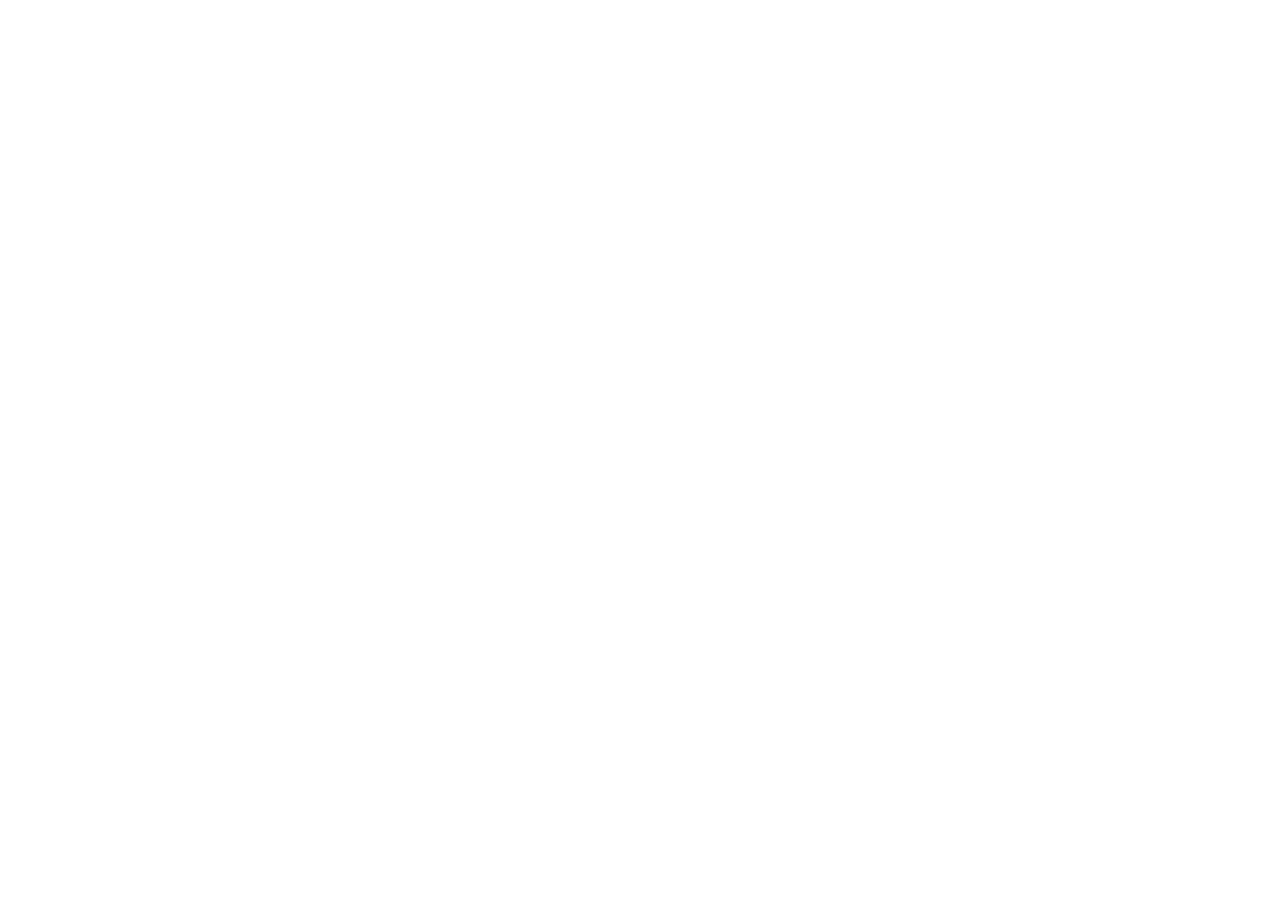
==== index.html @ 5d578e99 "Primer commit" ====
<!DOCTYPE html>
<html lang="en">
<head>
    <script src="App.js"></script>
    <meta charset="UTF-8">
    <meta http-equiv="X-UA-Compatible" content="IE=edge">
    <meta name="viewport" content="width=device-width, initial-scale=1.0">
    <title>Document</title>
</head>
<body>
    
</body>
</html>
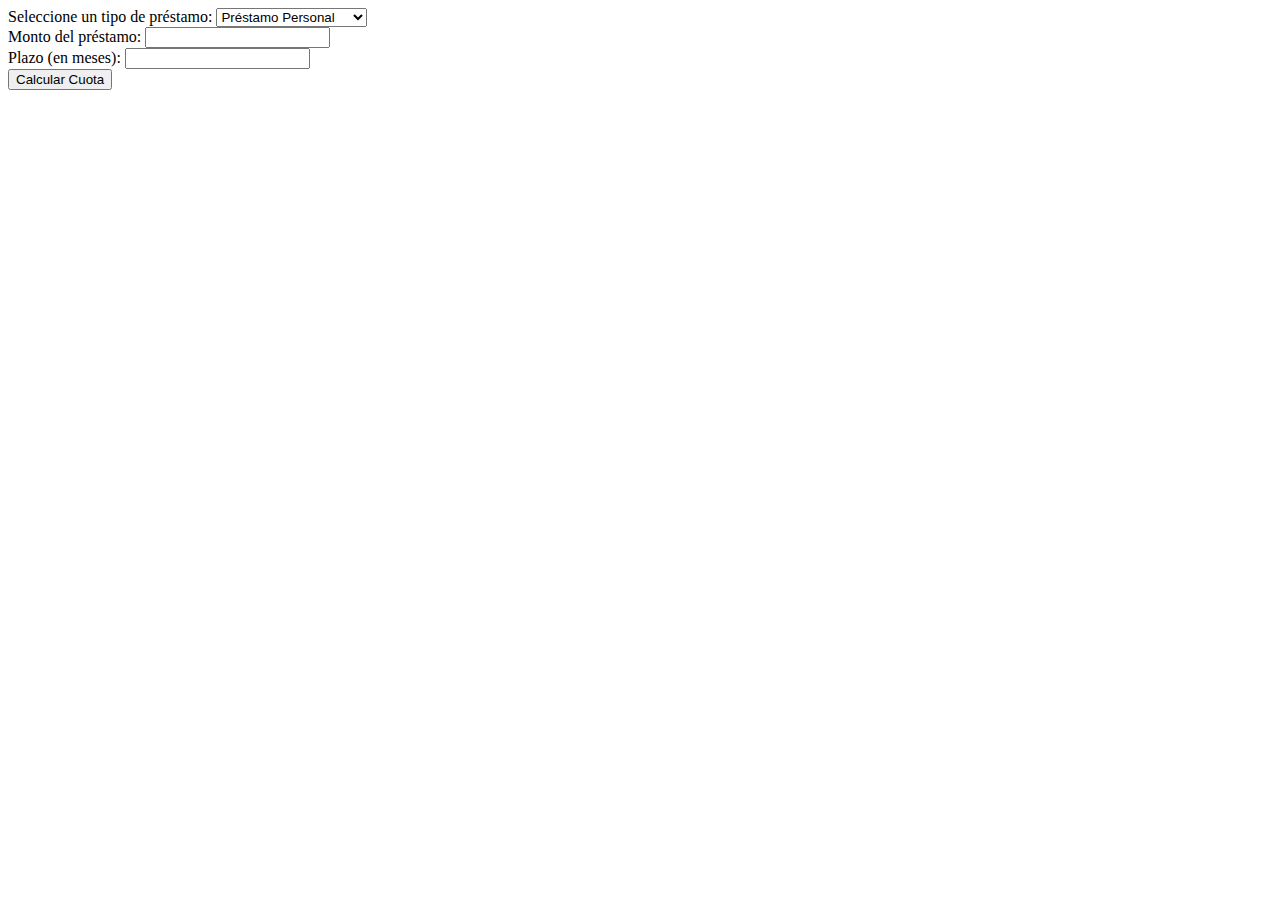
==== commit 44c4c488: "Proyecto final v1" ====
--- a/index.html
+++ b/index.html
@@ -1,13 +1,37 @@
 <!DOCTYPE html>
 <html lang="en">
 <head>
-    <script src="App.js"></script>
-    <meta charset="UTF-8">
-    <meta http-equiv="X-UA-Compatible" content="IE=edge">
-    <meta name="viewport" content="width=device-width, initial-scale=1.0">
-    <title>Document</title>
+  <meta charset="UTF-8">
+  <meta name="viewport" content="width=device-width, initial-scale=1.0">
+  <title>Calculadora</title>
 </head>
 <body>
-    
+    <!-- Estructura básica del simulador de préstamos en el HTML -->
+    <div>
+        <label for="tipoPrestamoSelect">Seleccione un tipo de préstamo:</label>
+        <select id="tipoPrestamoSelect">
+            <!-- Aquí puedes agregar opciones con los nombres de los préstamos -->
+            <!-- Por ejemplo: -->
+            <option value="PrestamoPersonal">Préstamo Personal</option>
+            <option value="PrestamoHipotecario">Préstamo Hipotecario</option>
+            <!-- Agrega otras opciones según tus datos simulados -->
+        </select>
+    </div>
+  
+  <div>
+    <label for="montoInput">Monto del préstamo:</label>
+    <input type="number" id="montoInput">
+  </div>
+  
+  <div>
+    <label for="plazoInput">Plazo (en meses):</label>
+    <input type="number" id="plazoInput">
+  </div>
+  
+  <button id="calcularBtn">Calcular Cuota</button>
+  
+  <div id="resultado"></div>
+  
+    <script src="App.js"></script>
 </body>
-</html>+</html>
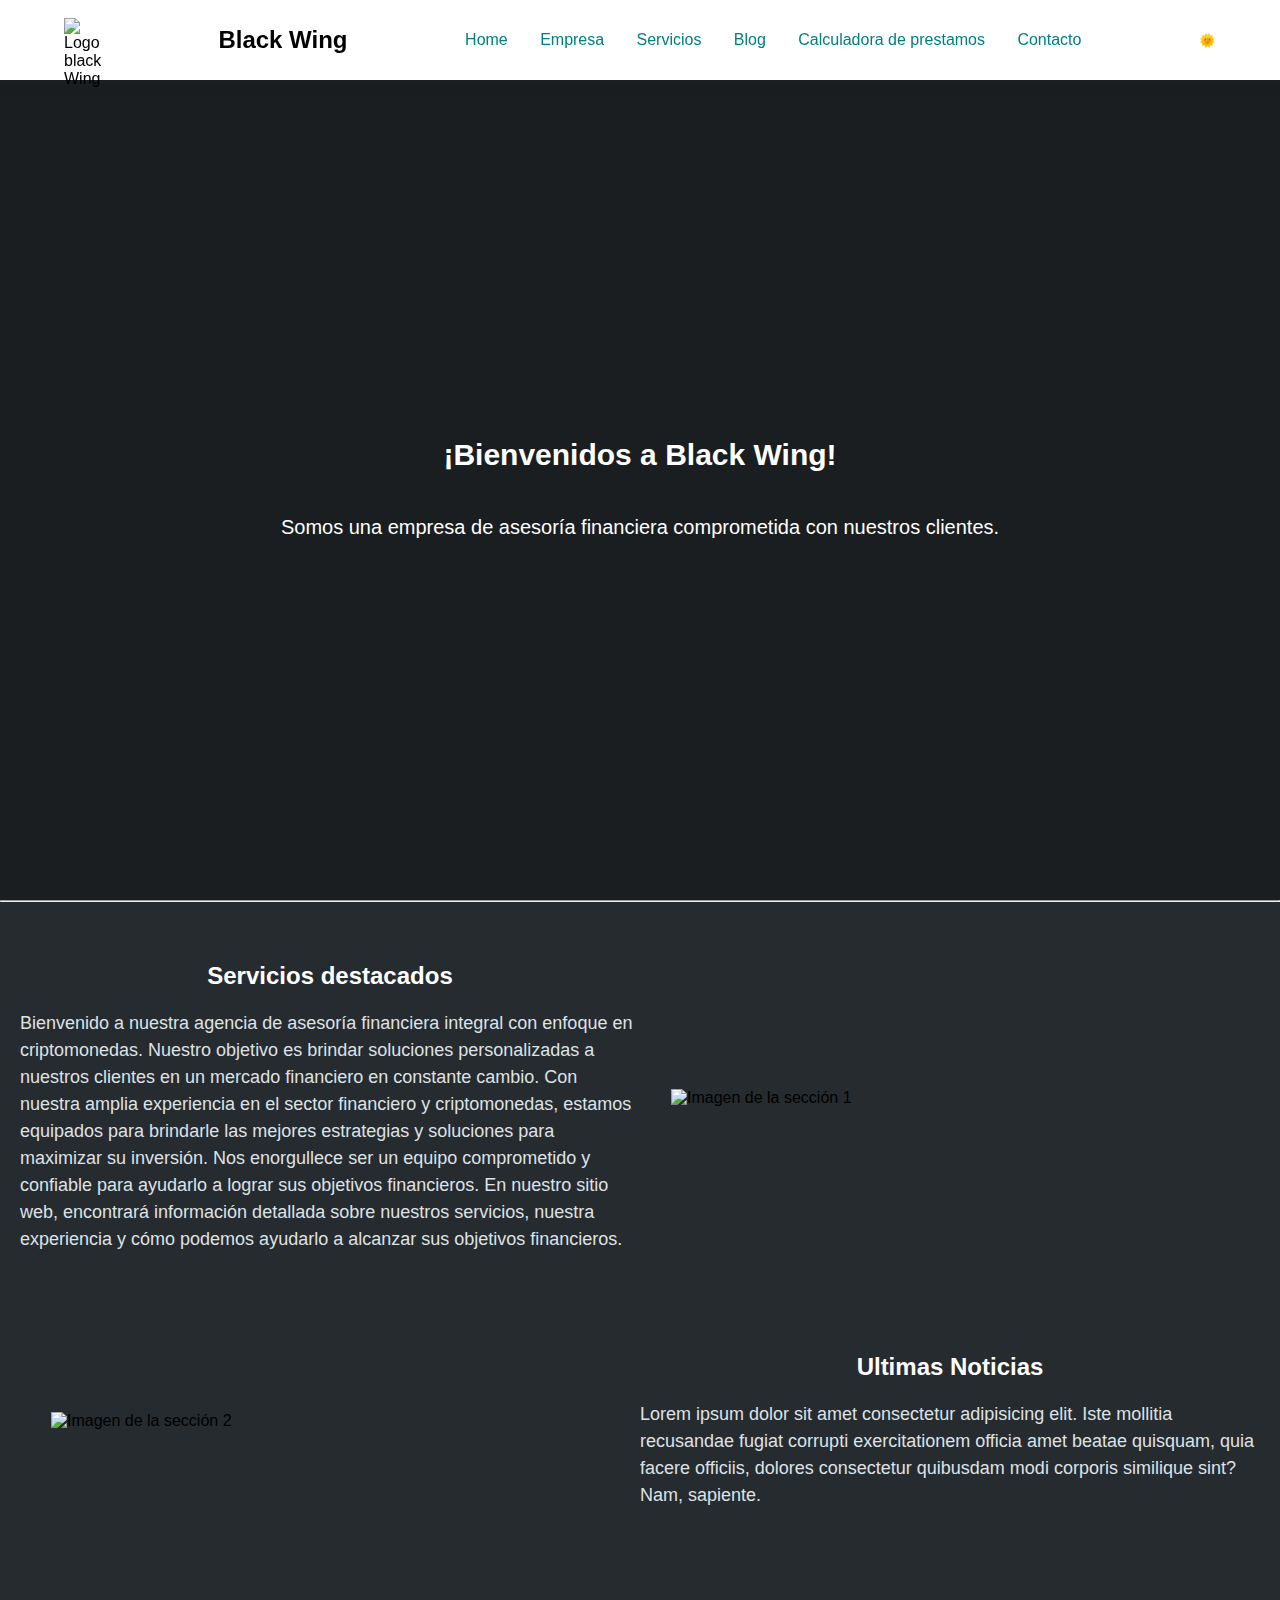
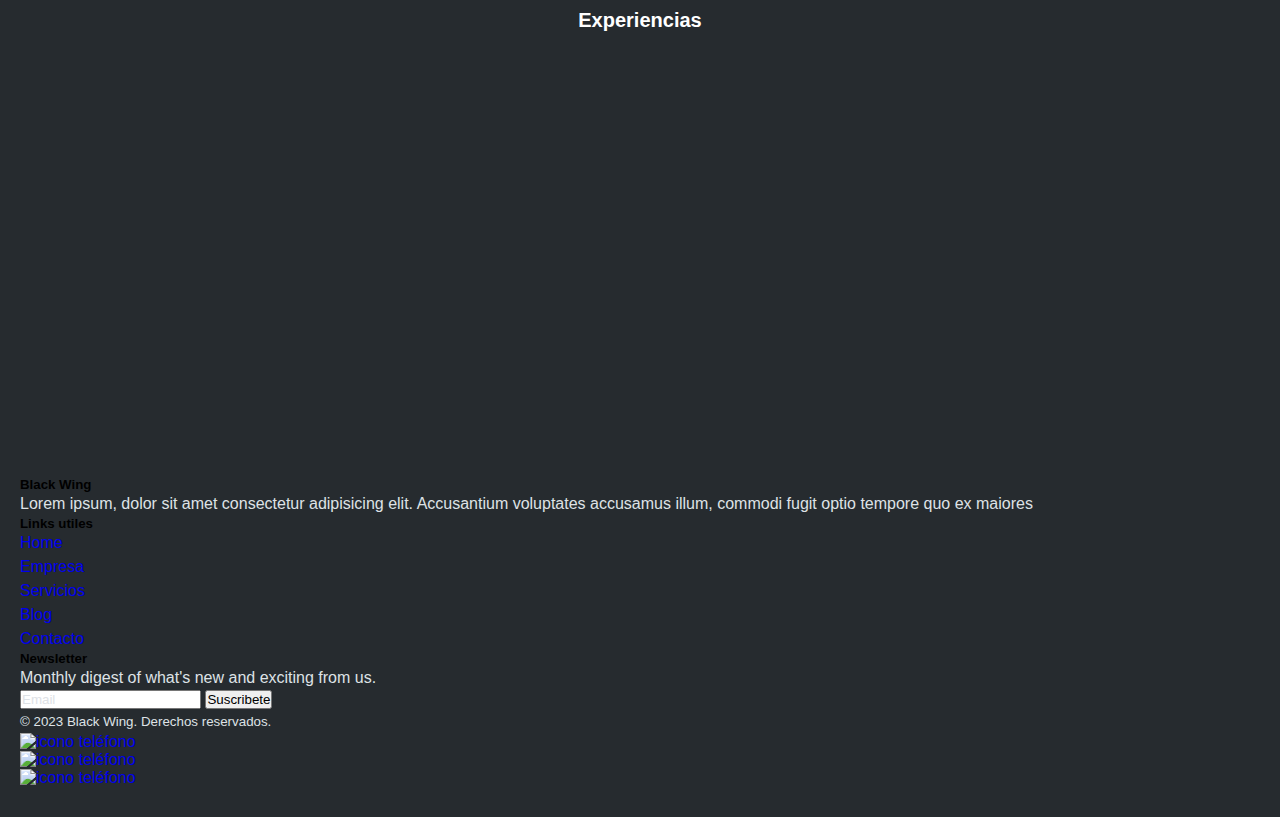
==== commit 446c2ae0: "first commit" ====
--- a/index.html
+++ b/index.html
@@ -1,37 +1,261 @@
 <!DOCTYPE html>
-<html lang="en">
-<head>
-  <meta charset="UTF-8">
-  <meta name="viewport" content="width=device-width, initial-scale=1.0">
-  <title>Calculadora</title>
-</head>
-<body>
-    <!-- Estructura básica del simulador de préstamos en el HTML -->
-    <div>
-        <label for="tipoPrestamoSelect">Seleccione un tipo de préstamo:</label>
-        <select id="tipoPrestamoSelect">
-            <!-- Aquí puedes agregar opciones con los nombres de los préstamos -->
-            <!-- Por ejemplo: -->
-            <option value="PrestamoPersonal">Préstamo Personal</option>
-            <option value="PrestamoHipotecario">Préstamo Hipotecario</option>
-            <!-- Agrega otras opciones según tus datos simulados -->
-        </select>
+<html lang="es">
+  <head>
+    <meta name="viewport" content="width=device-width, initial-scale=1.0" />
+    <link rel="icon" href="images/favicon-32x32.png" type="image/x-icon" />
+    <!--GFonts-->
+    <link rel="preconnect" href="https://fonts.googleapis.com" />
+    <link rel="preconnect" href="https://fonts.gstatic.com" crossorigin />
+    <link
+      href="https://fonts.googleapis.com/css2?family=Lora&family=Montserrat:wght@400;600&display=swap"
+      rel="stylesheet"
+    />
+    <!-- Enlaces a hojas de estilo CSS y scripts -->
+    <link
+      href="https://cdn.jsdelivr.net/npm/bootstrap@5.3.0-alpha2/dist/css/bootstrap.min.css"
+      rel="stylesheet"
+      integrity="sha384-aFq/bzH65dt+w6FI2ooMVUpc+21e0SRygnTpmBvdBgSdnuTN7QbdgL+OapgHtvPp"
+      crossorigin="anonymous"
+    />
+    <link rel="stylesheet" type="text/css" href="./sass/style.css" />
+    <title>Black Wing - Asesoría Financiera</title>
+  </head>
+
+  <body>
+    <nav class="navbar">
+      <div class="navbar__container">
+        <div class="navbar__logo">
+          <img
+            class="navbar__img"
+            src="./images/Logo.png"
+            alt="Logo black Wing"
+          />
+        </div>
+
+        <h1 class="navbar__title">Black Wing</h1>
+        <!-- Menu mobile -->
+        <label for="menu-mobile" class="navbar__label">
+          <img
+            class="navbar__img"
+            src="assets/hamburguer.svg"
+            alt="icono menu mobile"
+          />
+        </label>
+        <input type="checkbox" id="menu-mobile" class="navbar__input" />
+        <!-- Fin menu mobile -->
+
+        <div class="navbar__menu">
+          <a href="./" class="navbar__item">Home</a>
+          <a href="./pages/about.html" class="navbar__item">Empresa</a>
+          <a href="./pages/services.html" class="navbar__item">Servicios</a>
+          <a href="./pages/blog.html" class="navbar__item">Blog</a>
+          <a href="./pages/loancalculator.html" class="navbar__item"
+            >Calculadora de prestamos</a
+          >
+          <a href="./pages/contact.html" class="navbar__item">Contacto</a>
+        </div>
+        <button id="theme-btn" class="theme-btn dark-theme-btn">🌞</button>
+      </div>
+    </nav>
+
+    <header>
+      <div class="hero">
+        <div>
+          <h2>¡Bienvenidos a Black Wing!</h2>
+          <p>
+            Somos una empresa de asesoría financiera comprometida con nuestros
+            clientes.
+          </p>
+        </div>
+      </div>
+    </header>
+
+    <hr />
+    <main data-dark>
+      <section class="featured">
+        <article class="featured__article">
+          <h2 data-dark>Servicios destacados</h2>
+          <p data-dark>
+            Bienvenido a nuestra agencia de asesoría financiera integral con
+            enfoque en criptomonedas. Nuestro objetivo es brindar soluciones
+            personalizadas a nuestros clientes en un mercado financiero en
+            constante cambio. Con nuestra amplia experiencia en el sector
+            financiero y criptomonedas, estamos equipados para brindarle las
+            mejores estrategias y soluciones para maximizar su inversión. Nos
+            enorgullece ser un equipo comprometido y confiable para ayudarlo a
+            lograr sus objetivos financieros. En nuestro sitio web, encontrará
+            información detallada sobre nuestros servicios, nuestra experiencia
+            y cómo podemos ayudarlo a alcanzar sus objetivos financieros.
+          </p>
+        </article>
+        <article class="featured__article">
+          <img src="images/ejemplo.png" alt="Imagen de la sección 1" />
+        </article>
+      </section>
+
+      <section class="featured featured--reverse">
+        <article class="featured__article">
+          <h2 data-dark>Ultimas Noticias</h2>
+          <p data-dark>
+            Lorem ipsum dolor sit amet consectetur adipisicing elit. Iste
+            mollitia recusandae fugiat corrupti exercitationem officia amet
+            beatae quisquam, quia facere officiis, dolores consectetur quibusdam
+            modi corporis similique sint? Nam, sapiente.
+          </p>
+        </article>
+        <article class="featured__article">
+          <img src="./images/ejemplo.png" alt="Imagen de la sección 2" />
+        </article>
+      </section>
+
+      <section class="experiences">
+        <h3 data-dark>Experiencias</h3>
+        <div class="experiences__container">
+          <iframe
+            class="experiences__item"
+            width="560"
+            height="315"
+            src="https://www.youtube.com/embed/kMTBs_1cs6M"
+            frameborder="0"
+            allow="autoplay; encrypted-media"
+            allowfullscreen
+          ></iframe>
+          <iframe
+            class="experiences__item"
+            width="560"
+            height="315"
+            src="https://www.youtube.com/embed/9sCVcWD1Svs"
+            frameborder="0"
+            allow="autoplay; encrypted-media"
+            allowfullscreen
+          ></iframe>
+        </div>
+      </section>
+    </main>
+
+    <!-- Contenido del pie de página -->
+    <div class="container text-white">
+      <footer class="pt-5">
+        <div class="row text-center">
+          <div class="col-12 col-md-4 mx-auto mt-5 mt-md-0">
+            <h5 class="text-uppercase mb-4 font-weight-bold text-warning">
+              Black Wing
+            </h5>
+            <p class="text-light">
+              Lorem ipsum, dolor sit amet consectetur adipisicing elit.
+              Accusantium voluptates accusamus illum, commodi fugit optio
+              tempore quo ex maiores
+            </p>
+          </div>
+
+          <div class="col-12 col-md-4 mx-auto mt-5 mt-md-0">
+            <h5
+              class="text-uppercase mb-4 font-weight-bold text-center text-warning"
+            >
+              Links utiles
+            </h5>
+            <p class="text-center mb-1">
+              <a href="./" class="text-light">Home</a>
+            </p>
+            <p class="text-center mb-1">
+              <a href="./pages/about.html" class="text-light">Empresa</a>
+            </p>
+            <p class="text-center mb-1">
+              <a href="./pages/services.html" class="text-white">Servicios</a>
+            </p>
+            <p class="text-center mb-1">
+              <a href="./pages/blog.html" class="text-white">Blog</a>
+            </p>
+            <p class="text-center mb-1">
+              <a href="./pages/contact.html" class="text-white">Contacto</a>
+            </p>
+          </div>
+
+          <div class="col-12 col-md-4 mb-3 mt-5 mt-md-0">
+            <form>
+              <h5 class="text-uppercase mb-4 font-weight-bold text-warning">
+                Newsletter
+              </h5>
+              <p class="text-light">
+                Monthly digest of what's new and exciting from us.
+              </p>
+              <div class="d-flex flex-column flex-sm-row w-100 gap-2 pt-4">
+                <label
+                  for="newsletter1"
+                  class="visually-hidden text-white"
+                ></label>
+                <input
+                  id="newsletter1"
+                  type="email"
+                  class="form-control bg-dark text-white"
+                  placeholder="Email"
+                />
+                <button type="button" class="btn btn-primary">
+                  Suscribete
+                </button>
+              </div>
+            </form>
+          </div>
+        </div>
+        <div
+          class="d-flex flex-column flex-sm-row justify-content-between py-4 my-4 border-top"
+        >
+          <p class="text-light">
+            <small>© 2023 Black Wing. Derechos reservados.</small>
+          </p>
+          <ul class="list-unstyled d-flex mx-auto me-md-0">
+            <li class="ms-3">
+              <a
+                class="link-body-emphasis text-light"
+                href="#"
+                rel="noopener noreferrer nofollow"
+                target="_blank"
+              >
+                <img
+                  class="contact__icon"
+                  src="./assets/twitter.svg"
+                  alt="icono teléfono"
+                />
+              </a>
+            </li>
+            <li class="ms-3">
+              <a
+                class="link-body-emphasis text-light"
+                href="#"
+                rel="noopener noreferrer nofollow"
+                target="_blank"
+              >
+                <img
+                  class="contact__icon"
+                  src="./assets/facebook.svg"
+                  alt="icono teléfono"
+                />
+              </a>
+            </li>
+            <li class="ms-3">
+              <a
+                class="link-body-emphasis text-light"
+                href="#"
+                rel="noopener noreferrer nofollow"
+                target="_blank"
+              >
+                <img
+                  class="contact__icon"
+                  src="./assets/instagram.svg"
+                  alt="icono teléfono"
+                />
+              </a>
+            </li>
+          </ul>
+        </div>
+      </footer>
     </div>
-  
-  <div>
-    <label for="montoInput">Monto del préstamo:</label>
-    <input type="number" id="montoInput">
-  </div>
-  
-  <div>
-    <label for="plazoInput">Plazo (en meses):</label>
-    <input type="number" id="plazoInput">
-  </div>
-  
-  <button id="calcularBtn">Calcular Cuota</button>
-  
-  <div id="resultado"></div>
-  
-    <script src="App.js"></script>
-</body>
+    <script src="theme.js"></script>
+    <!-- 
+    <script
+      src="https://cdn.jsdelivr.net/npm/bootstrap@5.3.0-alpha2/dist/js/bootstrap.bundle.min.js"
+      integrity="sha384-qKXV1j0HvMUeCBQ+QVp7JcfGl760yU08IQ+GpUo5hlbpg51QRiuqHAJz8+BrxE/N"
+      crossorigin="anonymous"
+    ></script> -->
+  </body>
 </html>
--- a/sass/style.css
+++ b/sass/style.css
@@ -0,0 +1,509 @@
+/* Reset */
+* {
+  margin: 0;
+  padding: 0;
+  box-sizing: border-box;
+}
+
+.navbar {
+  position: sticky;
+  top: 0;
+  background-color: #fff;
+  height: 80px;
+  color: #000;
+  width: 100%;
+  z-index: 50;
+  box-shadow: 0 4px 9px 0px rgba(41, 41, 41, 0.25);
+}
+.navbar__container {
+  display: flex;
+  align-items: center;
+  justify-content: space-between;
+  height: 100%;
+  width: 90%;
+  margin: 0 auto;
+}
+.navbar__logo {
+  width: 45px;
+  height: 45px;
+}
+.navbar__img {
+  width: 100%;
+  height: 100%;
+}
+.navbar__title {
+  font-size: 1.5em;
+  font-weight: 900;
+}
+.navbar__label,
+.navbar__input {
+  display: none;
+}
+.navbar__menu {
+  display: flex;
+  flex-direction: row;
+  gap: 1em;
+}
+.navbar__item {
+  position: relative;
+  border: none;
+  padding: 0.2rem;
+  color: teal;
+  text-decoration: none;
+  margin: 5px;
+}
+.navbar__item::after {
+  content: '';
+  position: absolute;
+  bottom: 0;
+  left: 0;
+  overflow: hidden;
+  width: 0%;
+  height: 1px;
+  background: teal;
+  transition: width 0.5s ease, left 0.5s ease;
+}
+.navbar__item:hover::after {
+  width: 100%;
+}
+@media (max-width: 768px) {
+  .navbar__label {
+    display: block;
+    cursor: pointer;
+  }
+  .navbar__menu {
+    position: fixed;
+    top: 80px;
+    bottom: 0;
+    left: -100%;
+    width: 100%;
+    background-color: rgba(0, 0, 0, 0.6);
+    display: flex;
+    align-items: center;
+    justify-content: space-evenly;
+    flex-direction: column;
+    transition: all 0.5s ease-in-out;
+  }
+  .navbar__input:checked + .navbar__menu {
+    left: 0;
+  }
+  .navbar__item {
+    color: #fff;
+  }
+}
+
+.hero {
+  background-image: url('../images/hero_img.jpg');
+  min-height: calc(100vh - 80px);
+  background-size: cover;
+  background-repeat: no-repeat;
+  background-position: center right;
+}
+.hero div {
+  min-height: inherit;
+  background-color: rgba(0, 0, 0, 0.3);
+  display: flex;
+  align-items: center;
+  justify-content: center;
+  flex-direction: column;
+  gap: 40px;
+  text-align: center;
+  padding: 1.25rem;
+}
+.hero div h2 {
+  font-size: 1.875rem;
+}
+.hero div p {
+  color: #fff;
+  font-size: 1.25rem;
+}
+
+.featured {
+  padding: 1.25rem;
+  display: flex;
+  flex-flow: row wrap;
+}
+.featured__article {
+  padding: 1.25rem 0;
+  width: 40%;
+  flex: 0 0 100%;
+}
+.featured__article h2 {
+  padding: 1.25rem 0;
+}
+.featured__article img {
+  display: block;
+  width: 90%;
+  margin: 0 auto;
+}
+
+.experiences {
+  padding: 1.25rem;
+  margin: 2.5rem 0;
+  width: 100%;
+}
+.experiences__container {
+  margin-top: 2.5rem;
+  display: flex;
+  align-items: center;
+  justify-content: center;
+  flex-direction: column;
+  gap: 1.875rem;
+}
+.experiences__container__item {
+  width: 100%;
+}
+
+@media (min-width: 768px) {
+  .featured {
+    display: flex;
+    align-items: center;
+  }
+  .featured__article {
+    flex: 0 0 50%;
+  }
+  .featured--reverse {
+    flex-direction: row-reverse;
+  }
+  .experiences__container {
+    flex-direction: row;
+  }
+}
+.container {
+  padding: 1.875rem 1.25rem;
+}
+.container .about {
+  padding: 1.875rem 0;
+}
+.container .about__container {
+  padding-top: 3.75rem;
+  display: flex;
+  flex-direction: column;
+  gap: 2.5rem;
+}
+.container .about__paragraph {
+  padding: 1.25rem 0;
+}
+@media (min-width: 768px) {
+  .container .about__container {
+    flex-direction: row;
+  }
+  .container .about__article {
+    width: 50%;
+  }
+}
+
+.staff__section {
+  padding: 1.875rem 0;
+}
+.staff__container {
+  display: flex;
+  flex-flow: row wrap;
+  justify-content: space-around;
+}
+.staff__item {
+  margin-top: 3.75rem;
+}
+.staff__item img {
+  max-width: 200px;
+  display: block;
+  margin: 0 auto;
+  border-radius: 50%;
+}
+.staff__item h3 {
+  margin: 0.625rem 0;
+  text-align: center;
+}
+.staff__item p {
+  line-height: 1.4;
+  text-align: center;
+}
+
+.heroserv {
+  background: linear-gradient(
+    116deg,
+    #ff3a3a -15.11%,
+    #ae249a 51.46%,
+    #081ea9 113.99%
+  );
+  background-repeat: no-repeat;
+  background-size: cover;
+  background-position: center;
+  min-height: -moz-fit-content;
+  min-height: fit-content;
+}
+.heroserv__container {
+  display: flex;
+  align-items: center;
+  justify-content: center;
+  max-width: 90%;
+  margin: 0 auto;
+}
+@media (max-width: 768px) {
+  .heroserv__container {
+    flex-wrap: wrap-reverse;
+    gap: 2rem;
+  }
+}
+.heroserv__container > * {
+  flex-basis: 100%;
+}
+.heroserv__img img {
+  max-width: 100%;
+}
+.heroserv__content {
+  padding: 2rem 0;
+  text-align: center;
+}
+.heroserv__content > * {
+  padding: 0.625rem 0;
+}
+
+.services {
+  background: #fff;
+  padding: 1.875rem;
+}
+.services__container {
+  max-width: 61.25rem;
+  margin: 0 auto;
+  display: flex;
+  align-items: center;
+  justify-content: center;
+  gap: 2rem;
+  flex-flow: row wrap;
+}
+.services .service__item {
+  max-width: 18.75rem;
+  flex: 1 1 18.75rem;
+  padding: 0.625rem;
+}
+.services .service__item:hover {
+  box-shadow: 0 8px 16px 0 rgba(0, 0, 0, 0.2);
+}
+.services .service__picture {
+  max-width: 3.125rem;
+  margin: 0 auto;
+}
+.services .service__picture img {
+  width: 100%;
+  display: block;
+}
+.services .service__content > * {
+  color: #262b2f;
+  padding: 0.625rem;
+}
+
+.contact {
+  position: relative;
+  height: 90vh;
+  width: 100%;
+}
+.contact__title {
+  font-size: 2rem;
+  display: flex;
+  align-items: center;
+  justify-content: center;
+  animation: 2s title-text ease-in-out;
+}
+.contact__paragraph {
+  color: #262b2f;
+  height: 100%;
+  display: flex;
+  align-items: center;
+  justify-content: center;
+  animation: 2s title-text ease-in-out;
+}
+.contact__container {
+  padding-top: 1.25rem;
+}
+.contact__container .content {
+  padding-bottom: 1.25rem;
+  display: flex;
+  align-items: center;
+  justify-content: space-evenly;
+  flex-direction: column;
+  animation: 2s main-content ease-in-out;
+}
+.contact__container .content p {
+  padding: 0.625rem 0;
+}
+.contact__container .content__info {
+  text-align: start;
+}
+.contact__container .content__icon {
+  margin-right: 0.625rem;
+}
+.contact__container .content__paragraph {
+  color: #fff;
+  padding: 0 0.625rem;
+  margin-top: 0.625rem;
+}
+.contact__form {
+  background: #fff;
+  padding: 1.25rem 3.125rem;
+  display: flex;
+  flex-direction: column;
+  justify-content: space-between;
+}
+.contact input,
+.contact textarea {
+  padding: 0.25rem;
+  width: 100%;
+}
+.contact label {
+  font-size: 0.75rem;
+}
+.contact button {
+  margin-top: 1.875rem;
+  padding: 0.25rem;
+  background: #262b2f;
+  border-radius: 5px;
+  color: #fff;
+  border: none;
+  transition: background-color 300ms ease-out;
+}
+.contact button:hover {
+  background: #000;
+}
+.contact__logo {
+  background: #262b2f;
+  display: flex;
+  align-items: center;
+  justify-content: center;
+  font-size: 2rem;
+  font-weight: 700;
+  color: #fff;
+  animation: contact-logo 2s ease-in-out;
+}
+.contact__map {
+  margin-top: 3.125rem;
+  grid-area: map;
+  background-color: #fff;
+}
+@media (min-width: 768px) {
+  .contact {
+    background: linear-gradient(to left, white 55%, #262b2f 55%);
+  }
+  .contact__container {
+    position: absolute;
+    z-index: 5;
+    display: grid;
+    height: 100%;
+    width: 100%;
+    grid-template-columns: 45% 55%;
+    grid-template-rows: 20% 60% 20%;
+    grid-template-areas: 'title  text' 'data   form' 'logo   form';
+  }
+  .contact__title {
+    grid-area: title;
+  }
+  .contact__paragraph {
+    grid-area: text;
+  }
+  .contact .content {
+    grid-area: data;
+  }
+  .contact__form {
+    grid-area: form;
+  }
+  .contact__logo {
+    grid-area: logo;
+  }
+}
+
+@keyframes title-text {
+  0% {
+    transform: translateY(-100px);
+  }
+  100% {
+    transform: translateY(0);
+  }
+}
+@keyframes main-content {
+  0% {
+    transform: translateY(-600px);
+  }
+  100% {
+    transform: translateY(0);
+  }
+}
+@keyframes contact-logo {
+  0% {
+    opacity: 0;
+  }
+  100% {
+    opacity: 1;
+  }
+}
+/* Estilos generales */
+html,
+body {
+  max-width: 1600px;
+  margin: 0 auto;
+  font-family: Arial, sans-serif;
+  background-color: #262b2f;
+}
+
+li {
+  list-style: none;
+}
+
+a {
+  text-decoration: none;
+}
+
+h2 {
+  font-size: 24px;
+  font-weight: bold;
+  text-align: center;
+  color: #fff;
+}
+
+h3 {
+  font-size: 20px;
+  text-align: center;
+  color: #fff;
+}
+
+p {
+  font-size: 18px;
+  line-height: 1.5;
+  color: #dee2e6;
+}
+
+/* color placeholder input bootstrap  */
+.form-control::-moz-placeholder {
+  /* Chrome, Firefox, Opera, Safari 10.1+ */
+  color: #dee2e6;
+  opacity: 1; /* Firefox */
+}
+.form-control::placeholder {
+  /* Chrome, Firefox, Opera, Safari 10.1+ */
+  color: #dee2e6;
+  opacity: 1; /* Firefox */
+}
+
+.form-control:-ms-input-placeholder {
+  /* Internet Explorer 10-11 */
+  color: #dee2e6;
+}
+
+.form-control::-ms-input-placeholder {
+  /* Microsoft Edge */
+  color: #dee2e6;
+}
+
+footer p {
+  font-size: 16px;
+}
+
+.dark-mode {
+  background-color: #fff;
+  color: #000;
+}
+
+.theme-btn {
+  outline: 0;
+  border: 0;
+  background-color: transparent;
+}
